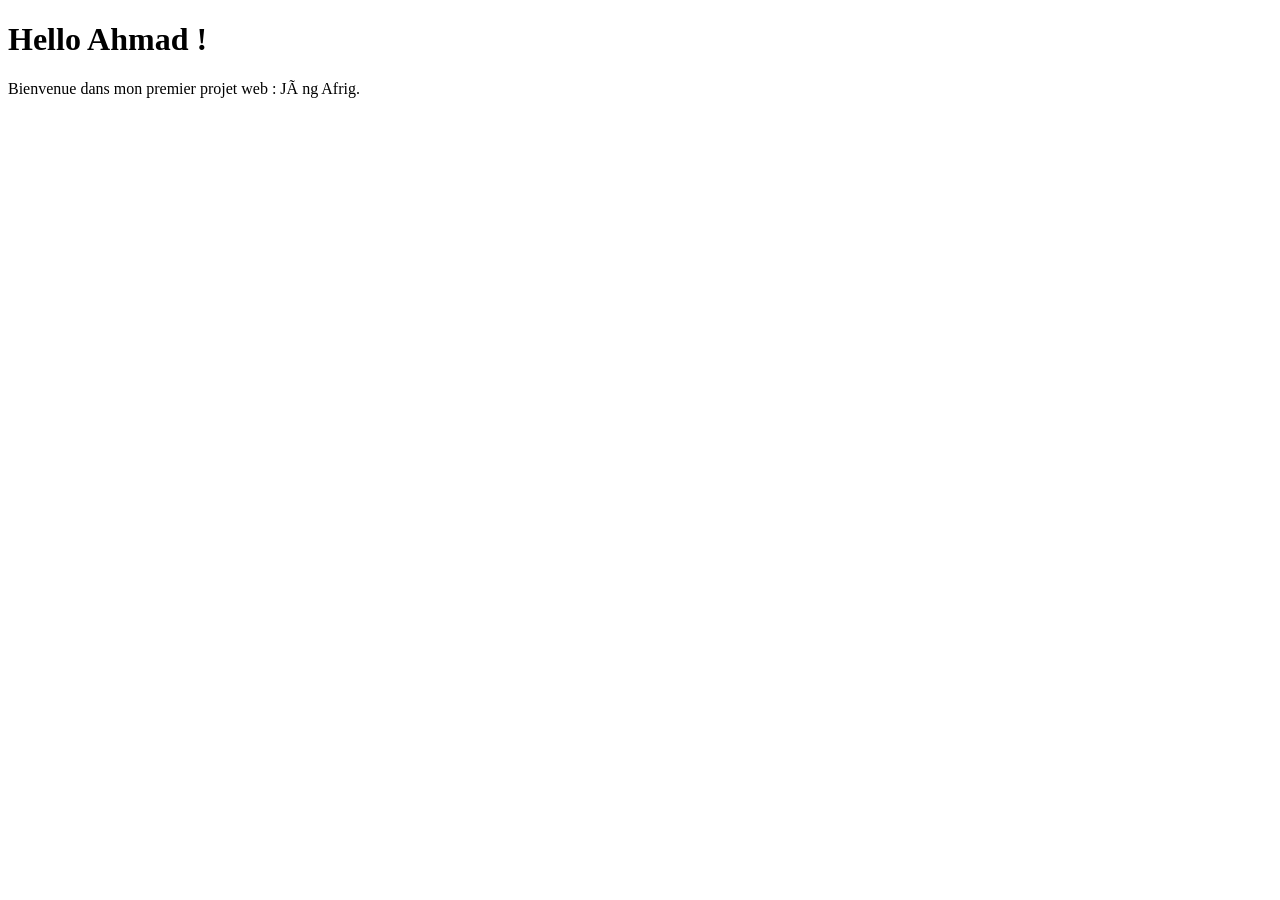
==== index.html @ e1110655 "v0 : premier setup avec hello world" ====
<!DOCTYPE html>
<html lang="fr">
<head>
<meta charset="UTF -8">
<title >Hello Ahmad</title >
</head>
<body>
<h1>Hello Ahmad !</h1>
<p>Bienvenue dans mon premier projet web : Jàng Afrig.</p>
</body>
</html>
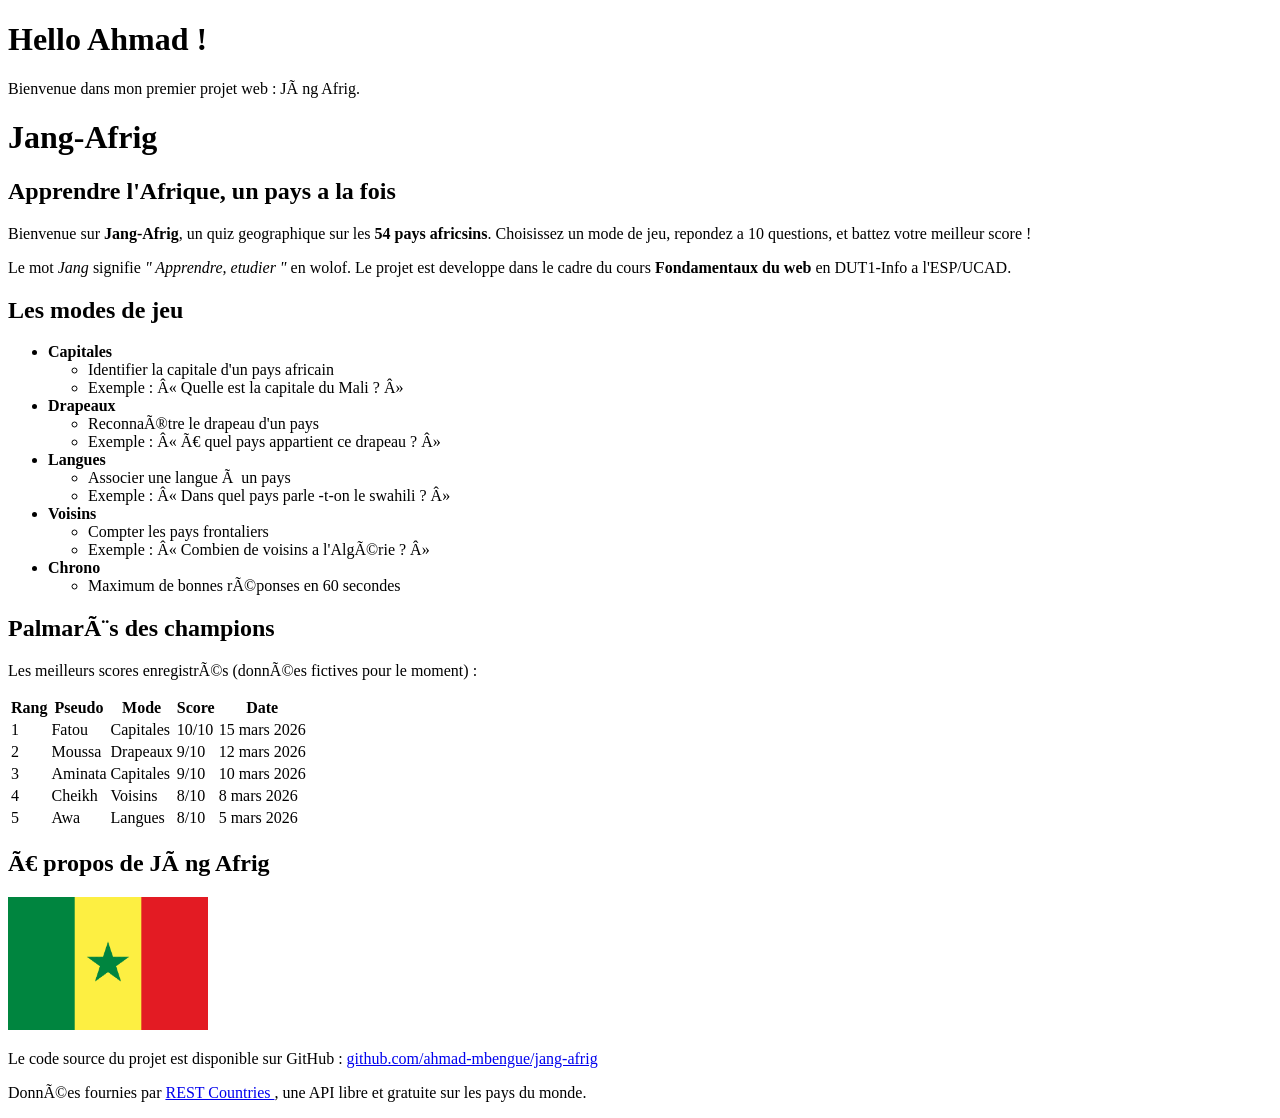
==== commit c7e7e55a: "v0.1 : page d'accueil HTML brut" ====
--- a/index.html
+++ b/index.html
@@ -7,5 +7,114 @@
 <body>
 <h1>Hello Ahmad !</h1>
 <p>Bienvenue dans mon premier projet web : Jàng Afrig.</p>
+<h1>Jang-Afrig</h1>
+<h2>Apprendre l'Afrique, un pays a la fois</h2>
+<p>
+    Bienvenue sur <strong>Jang-Afrig</strong>, un quiz geographique sur les <strong>54 pays africsins</strong>. Choisissez un mode de jeu, 
+    repondez a 10 questions, et battez votre meilleur score !
+</p>
+<p>
+    Le mot <em>Jang</em> signifie <em>"&nbsp;Apprendre, etudier&nbsp;"</em> en wolof. Le projet est developpe dans le cadre du cours <strong>Fondamentaux du web</strong> 
+    en DUT1-Info a l'ESP/UCAD.
+</p>
+<h2>Les modes de jeu </h2>
+<ul>
+<li>
+<strong >Capitales </strong >
+<ul>
+<li>Identifier la capitale d'un pays africain </li>
+<li>Exemple : « Quelle est la capitale du Mali ? »</li>
+</ul>
+</li>
+<li>
+<strong >Drapeaux </strong >
+<ul>
+<li>Reconnaître le drapeau d'un pays </li>
+<li>Exemple : « À quel pays appartient ce drapeau ? »</li>
+</ul>
+</li>
+<li>
+<strong >Langues </strong >
+<ul>
+<li>Associer une langue à un pays </li>
+<li>Exemple : « Dans quel pays parle -t-on le swahili ? »</li>
+</ul>
+</li>
+<li>
+<strong >Voisins </strong >
+<ul>
+<li>Compter les pays frontaliers </li>
+<li>Exemple : « Combien de voisins a l'Algérie ? »</li>
+</ul>
+</li>
+<li>
+<strong >Chrono </strong >
+<ul>
+<li>Maximum de bonnes réponses en 60 secondes </li>
+</ul>
+</li>
+</ul>
+<h2>Palmarès des champions </h2>
+<p>Les meilleurs scores enregistrés (données fictives pour le moment)
+:</p>
+<table >
+<tr>
+<th>Rang </th>
+<th>Pseudo </th>
+<th>Mode </th>
+<th>Score </th>
+<th>Date </th>
+</tr>
+<tr>
+<td>1</td>
+<td>Fatou </td>
+<td>Capitales </td>
+<td>10/10</td>
+<td>15 mars 2026</td>
+</tr>
+<tr>
+<td>2</td>
+<td>Moussa </td>
+<td>Drapeaux </td>
+<td>9/10</td>
+<td>12 mars 2026</td>
+</tr>
+<tr>
+<td>3</td>
+<td>Aminata </td>
+<td>Capitales </td>
+<td>9/10</td>
+<td>10 mars 2026</td>
+</tr>
+<tr>
+<td>4</td>
+<td>Cheikh </td>
+<td>Voisins </td>
+<td>8/10</td>
+<td>8 mars 2026</td>
+</tr>
+<tr>
+<td>5</td>
+<td>Awa </td>
+<td>Langues </td>
+<td>8/10</td>
+<td>5 mars 2026</td>
+</tr>
+</table >
+<h2>À propos de Jàng Afrig </h2>
+<p>
+<img src="images/drapeau.png" alt="Drapeau africain" width="200">
+</p>
+<p>
+Le code source du projet est disponible sur GitHub :
+<a href="https://github.com/votre -username/jang-afrig">
+github.com/ahmad-mbengue/jang-afrig
+</a>
+</p>
+<p>
+Données fournies par
+<a href="https://restcountries.com">REST Countries </a>,
+une API libre et gratuite sur les pays du monde.
+</p>
 </body>
 </html>
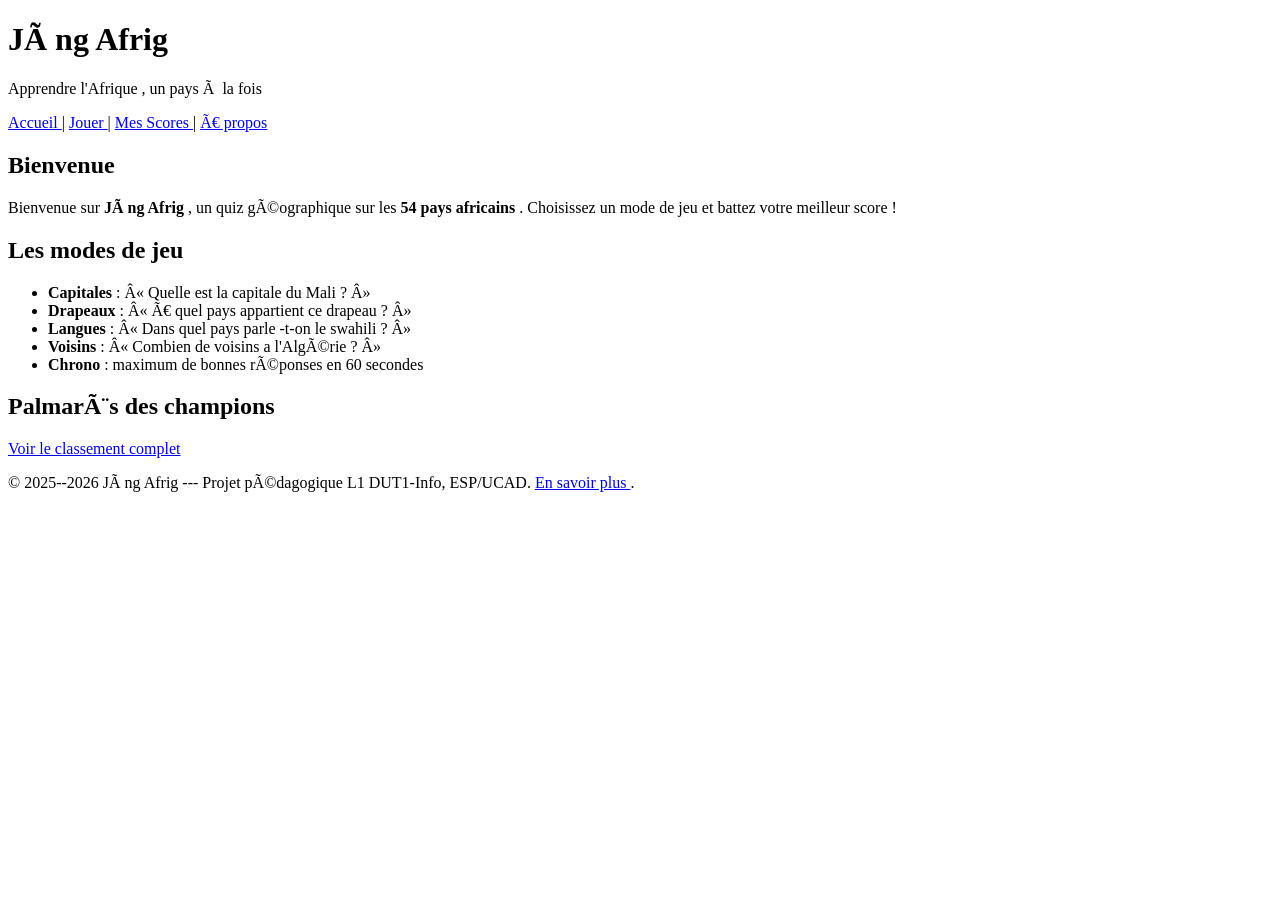
==== commit 71336099: "v0.2 : quiz" ====
--- a/index.html
+++ b/index.html
@@ -5,116 +5,54 @@
 <title >Hello Ahmad</title >
 </head>
 <body>
-<h1>Hello Ahmad !</h1>
-<p>Bienvenue dans mon premier projet web : Jàng Afrig.</p>
-<h1>Jang-Afrig</h1>
-<h2>Apprendre l'Afrique, un pays a la fois</h2>
+<header >
+<h1>Jàng Afrig </h1>
+<p>Apprendre l'Afrique , un pays à la fois </p>
+</header >
+<nav>
+<a href="index.html">Accueil </a> |
+<a href="quiz.html">Jouer </a> |
+<a href="scores.html">Mes Scores </a> |
+<a href="apropos.html">À propos </a>
+</nav>
+<main>
+<section >
+<h2>Bienvenue </h2>
 <p>
-    Bienvenue sur <strong>Jang-Afrig</strong>, un quiz geographique sur les <strong>54 pays africsins</strong>. Choisissez un mode de jeu, 
-    repondez a 10 questions, et battez votre meilleur score !
+Bienvenue sur <strong >Jàng Afrig </strong >, un quiz
+géographique sur les
+<strong >54 pays africains </strong >. Choisissez un mode de
+jeu et battez
+votre meilleur score !
 </p>
-<p>
-    Le mot <em>Jang</em> signifie <em>"&nbsp;Apprendre, etudier&nbsp;"</em> en wolof. Le projet est developpe dans le cadre du cours <strong>Fondamentaux du web</strong> 
-    en DUT1-Info a l'ESP/UCAD.
-</p>
+</section >
+<section >
 <h2>Les modes de jeu </h2>
 <ul>
-<li>
-<strong >Capitales </strong >
-<ul>
-<li>Identifier la capitale d'un pays africain </li>
-<li>Exemple : « Quelle est la capitale du Mali ? »</li>
+<li><strong >Capitales </strong > : « Quelle est la capitale
+du Mali ? »</li>
+<li><strong >Drapeaux </strong > : « À quel pays appartient
+ce drapeau ? »</li>
+<li><strong >Langues </strong > : « Dans quel pays
+parle -t-on le swahili ? »</li>
+<li><strong >Voisins </strong > : « Combien de voisins a
+l'Algérie ? »</li>
+<li><strong >Chrono </strong > : maximum de bonnes réponses
+en 60 secondes </li>
 </ul>
-</li>
-<li>
-<strong >Drapeaux </strong >
-<ul>
-<li>Reconnaître le drapeau d'un pays </li>
-<li>Exemple : « À quel pays appartient ce drapeau ? »</li>
-</ul>
-</li>
-<li>
-<strong >Langues </strong >
-<ul>
-<li>Associer une langue à un pays </li>
-<li>Exemple : « Dans quel pays parle -t-on le swahili ? »</li>
-</ul>
-</li>
-<li>
-<strong >Voisins </strong >
-<ul>
-<li>Compter les pays frontaliers </li>
-<li>Exemple : « Combien de voisins a l'Algérie ? »</li>
-</ul>
-</li>
-<li>
-<strong >Chrono </strong >
-<ul>
-<li>Maximum de bonnes réponses en 60 secondes </li>
-</ul>
-</li>
-</ul>
+</section >
+<section >
 <h2>Palmarès des champions </h2>
-<p>Les meilleurs scores enregistrés (données fictives pour le moment)
-:</p>
-<table >
-<tr>
-<th>Rang </th>
-<th>Pseudo </th>
-<th>Mode </th>
-<th>Score </th>
-<th>Date </th>
-</tr>
-<tr>
-<td>1</td>
-<td>Fatou </td>
-<td>Capitales </td>
-<td>10/10</td>
-<td>15 mars 2026</td>
-</tr>
-<tr>
-<td>2</td>
-<td>Moussa </td>
-<td>Drapeaux </td>
-<td>9/10</td>
-<td>12 mars 2026</td>
-</tr>
-<tr>
-<td>3</td>
-<td>Aminata </td>
-<td>Capitales </td>
-<td>9/10</td>
-<td>10 mars 2026</td>
-</tr>
-<tr>
-<td>4</td>
-<td>Cheikh </td>
-<td>Voisins </td>
-<td>8/10</td>
-<td>8 mars 2026</td>
-</tr>
-<tr>
-<td>5</td>
-<td>Awa </td>
-<td>Langues </td>
-<td>8/10</td>
-<td>5 mars 2026</td>
-</tr>
-</table >
-<h2>À propos de Jàng Afrig </h2>
+<p><a href="scores.html">Voir le classement complet </a></p>
+</section >
+</main>
+<footer >
 <p>
-<img src="images/drapeau.png" alt="Drapeau africain" width="200">
+&copy; 2025--2026 Jàng Afrig --- Projet pédagogique L1
+DUT1-Info, ESP/UCAD.
+<a href="apropos.html">En savoir plus </a>.
 </p>
-<p>
-Le code source du projet est disponible sur GitHub :
-<a href="https://github.com/votre -username/jang-afrig">
-github.com/ahmad-mbengue/jang-afrig
-</a>
-</p>
-<p>
-Données fournies par
-<a href="https://restcountries.com">REST Countries </a>,
-une API libre et gratuite sur les pays du monde.
-</p>
+</footer >
+</body>
 </body>
 </html>
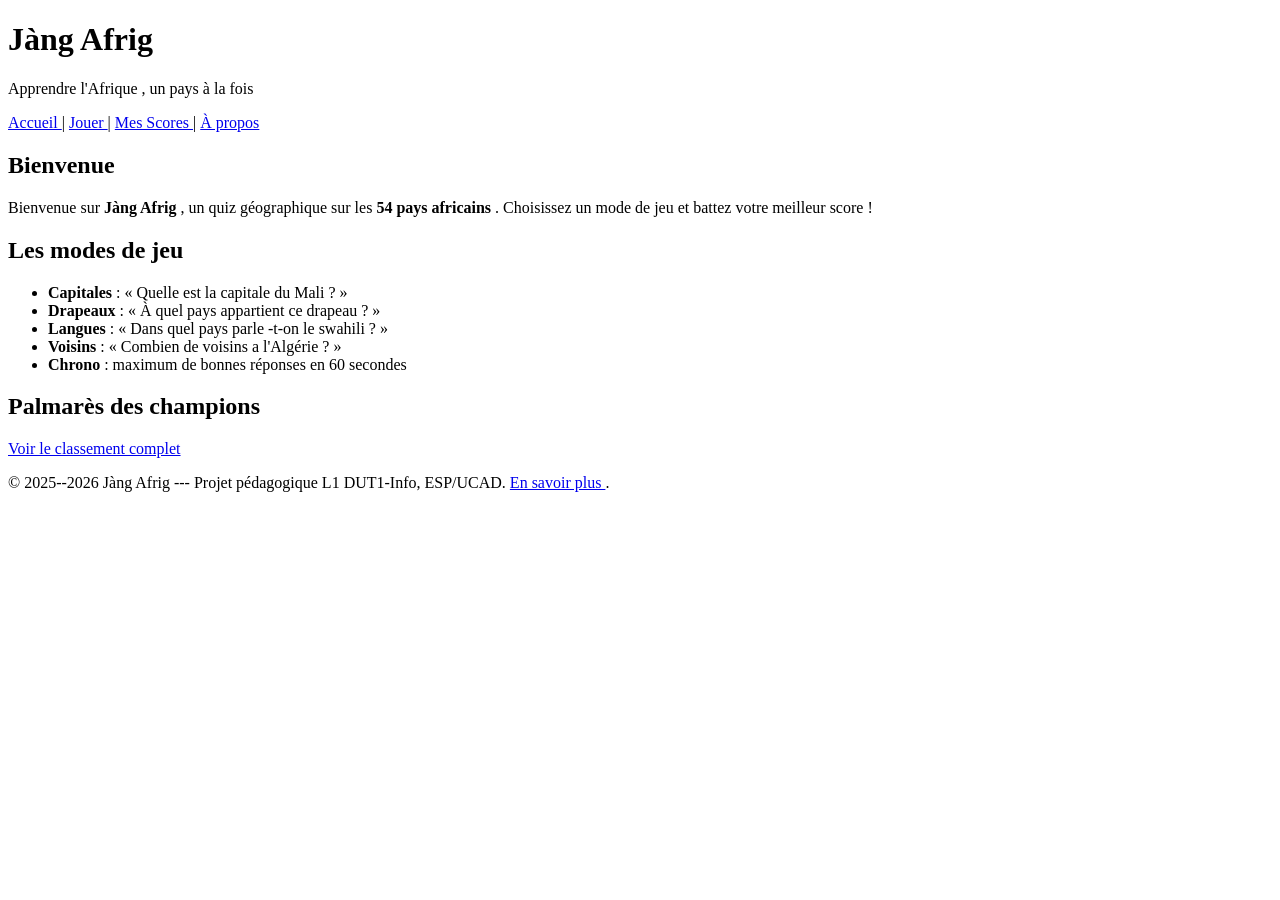
==== commit 8124dbeb: "v0.1 : page d'accueil HTML brut" ====
--- a/index.html
+++ b/index.html
@@ -1,7 +1,7 @@
 <!DOCTYPE html>
 <html lang="fr">
 <head>
-<meta charset="UTF -8">
+<meta charset="UTF-8">
 <title >Hello Ahmad</title >
 </head>
 <body>
@@ -54,5 +54,4 @@
 </p>
 </footer >
 </body>
-</body>
 </html>
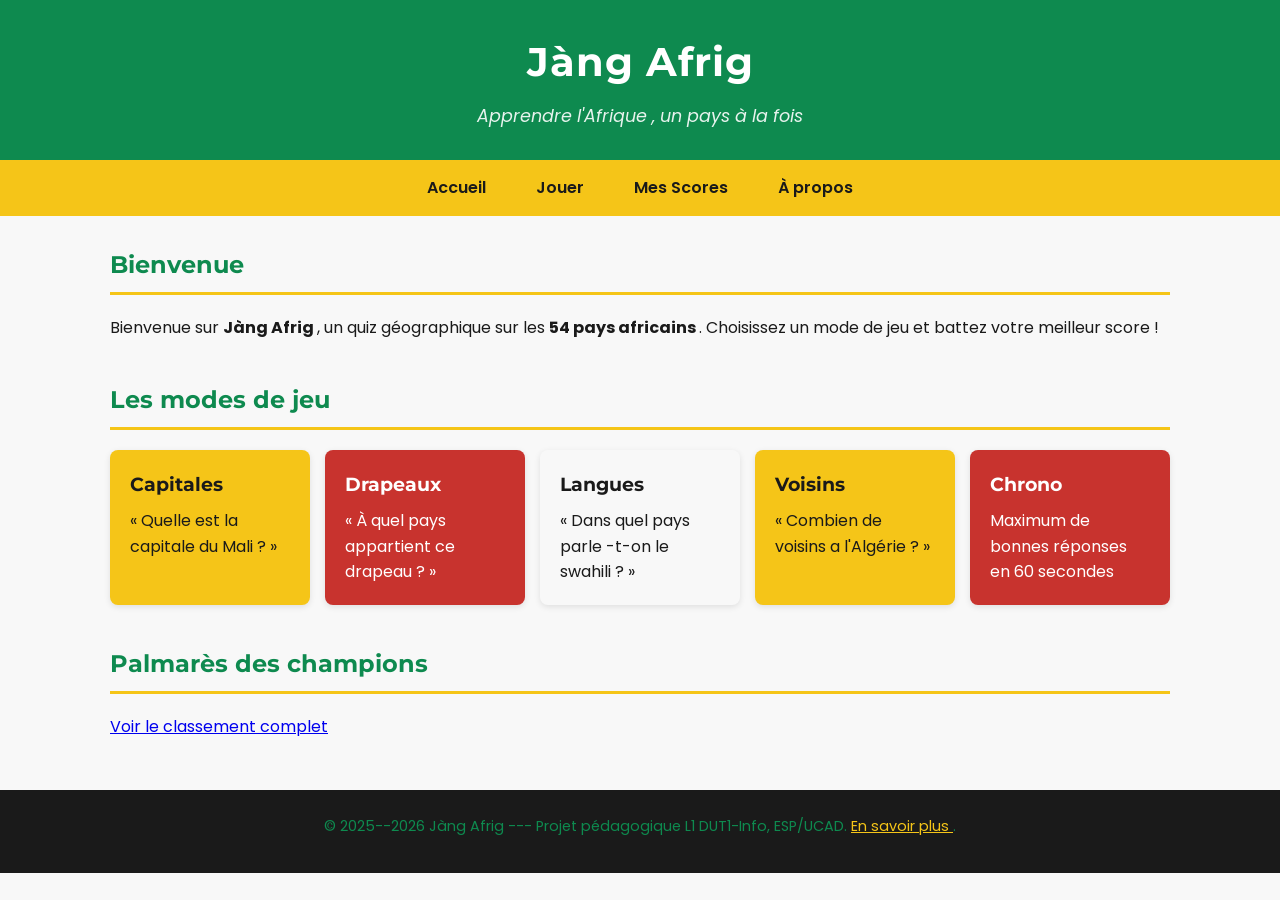
==== commit cf9e5e34: "v0.3 : CSS panafricain + Google fonts" ====
--- a/index.html
+++ b/index.html
@@ -3,6 +3,10 @@
 <head>
 <meta charset="UTF-8">
 <title >Hello Ahmad</title >
+<link rel="preconnect" href="https://fonts.googleapis.com">
+<link rel="preconnect" href="https:/fonts.gstatic.com" crossorigin>
+<link rel="stylesheet" href="https://fonts.googleapis.com/css2?family=Poppins:wght@400;600&family=Montserrat">
+<link rel="stylesheet" href="style.css">
 </head>
 <body>
 <header >
@@ -10,9 +14,9 @@
 <p>Apprendre l'Afrique , un pays à la fois </p>
 </header >
 <nav>
-<a href="index.html">Accueil </a> |
-<a href="quiz.html">Jouer </a> |
-<a href="scores.html">Mes Scores </a> |
+<a href="index.html">Accueil </a> 
+<a href="quiz.html">Jouer </a> 
+<a href="scores.html">Mes Scores </a> 
 <a href="apropos.html">À propos </a>
 </nav>
 <main>
@@ -26,20 +30,30 @@
 votre meilleur score !
 </p>
 </section >
-<section >
-<h2>Les modes de jeu </h2>
-<ul>
-<li><strong >Capitales </strong > : « Quelle est la capitale
-du Mali ? »</li>
-<li><strong >Drapeaux </strong > : « À quel pays appartient
-ce drapeau ? »</li>
-<li><strong >Langues </strong > : « Dans quel pays
-parle -t-on le swahili ? »</li>
-<li><strong >Voisins </strong > : « Combien de voisins a
-l'Algérie ? »</li>
-<li><strong >Chrono </strong > : maximum de bonnes réponses
-en 60 secondes </li>
-</ul>
+<section > 
+<h2>Les modes de jeu </h2> 
+<div class="modes-grille"> 
+<div class="carte-mode carte-jaune"> 
+<h3>Capitales </h3> 
+<p>« Quelle est la capitale du Mali ? »</p> 
+</div> 
+<div class="carte-mode carte-rouge"> 
+<h3>Drapeaux </h3> 
+<p>« À quel pays appartient ce drapeau ? »</p> 
+</div> 
+<div class="carte-mode carte-vert"> 
+<h3>Langues </h3> 
+<p>« Dans quel pays parle -t-on le swahili ? »</p> 
+</div> 
+<div class="carte-mode carte-jaune"> 
+<h3>Voisins </h3> 
+<p>« Combien de voisins a l'Algérie ? »</p> 
+</div> 
+<div class="carte-mode carte-rouge"> 
+<h3>Chrono </h3> 
+<p>Maximum de bonnes réponses en 60 secondes </p> 
+</div> 
+</div> 
 </section >
 <section >
 <h2>Palmarès des champions </h2>
--- a/style.css
+++ b/style.css
@@ -0,0 +1,167 @@
+*{
+    box-sizing: border-box;
+    margin: 0;
+    padding: 0;
+}
+body{
+    font-family: 'Poppins', sans-serif;
+    line-height: 1.6;
+    color: var(--noir);
+    background-color: var(--blanc-casse);
+}
+:root{
+    --vert : #0e8a4f;
+    --jaune : #f5c518;
+    --rouge : #c8332e;
+    --noir : #1a1a1a;
+    --blanc-casse : #F8F8F8;
+}
+h1, h2, h3{
+    font-family: 'Montserrat', sans-serif;
+    font-weight: 700;
+}
+header{
+    background-color: var(--vert);
+    color: white;
+    padding: 30px 20px;
+    text-align: center;
+}
+header h1{
+    font-size: 2.5rem;
+    margin-bottom: 8px;
+    letter-spacing: 1px;
+}
+header p{
+    font-size: 1.1rem;
+    opacity: 0.9;
+    font-style: italic;
+}
+nav{
+    background-color: var(--jaune);
+    padding: 0;
+    display: flex;
+    justify-content: center;
+    flex-wrap: wrap;
+}
+nav a{
+    color: var(--noir);
+    text-decoration: none;
+    font-weight: 600;
+    padding: 15px 25px;
+    transition: background-color 0.2s;
+}
+nav a:hover{
+    background-color: var(--vert);
+    color: white;
+}
+main { 
+max-width: 1100px; 
+margin: 30px auto; 
+padding: 0 20px; 
+} 
+main section { 
+margin-bottom: 40px; 
+} 
+main h2 { 
+color: var(--vert); 
+border-bottom: 3px solid var(--jaune); 
+padding-bottom: 8px; 
+margin-bottom: 20px; 
+} 
+.modes-grille { 
+display: flex; 
+flex-wrap: wrap; 
+gap: 15px; 
+} 
+.carte-mode { 
+flex: 1 1 200px; 
+padding: 20px; 
+border-radius: 8px; 
+color: var(--noir); 
+box-shadow: 0 2px 6px rgba(0, 0, 0, 0.1); 
+} 
+.carte-mode h3 { 
+margin-bottom: 8px; 
+} 
+.carte-jaune { background-color: var(--jaune); } 
+.carte-rouge { background-color: var(--rouge); color: white; } .carte -vert { background-color: var(--vert); color: white; } 
+.btn{
+    display: inline -block; 
+padding: 12px 28px; 
+font-size: 1rem; 
+font-weight: 600; 
+border: none; 
+border-radius: 6px; 
+cursor: pointer; 
+text-decoration: none; 
+transition: background-color 0.2s, transform 0.1s; 
+
+}
+.btn-primary{
+    background-color: var(--vert);
+    color: white;
+}
+btn-primary { 
+background-color: var(--vert); 
+color: white; 
+} 
+.btn-primary:hover { 
+background-color: #0a6e3f; /* vert plus foncé */ 
+} 
+.btn-primary:active { 
+transform: scale(0.97); 
+} 
+.btn-secondary { 
+background-color: var(--blanc-casse); 
+color: var(--noir); 
+border: 2px solid var(--noir); 
+} 
+.btn-secondary:hover { 
+background-color: var(--noir); 
+color: white; 
+}
+table { 
+width: 100%; 
+border-collapse: collapse; 
+margin-top: 15px; 
+box-shadow: 0 2px 6px rgba(0, 0, 0, 0.05); 
+} 
+th { 
+background-color: var(--vert); 
+color: white; 
+padding: 12px; 
+text-align: left; 
+} 
+td { 
+padding: 10px 12px; 
+border-bottom: 1px solid #e0e0e0; 
+} 
+tr:nth-child(even) td { 
+background-color: rgba(245, 197, 24, 0.08); 
+} 
+tr:hover td { 
+background-color: rgba(14, 138, 79, 0.1); 
+}
+footer { 
+background-color: var(--noir); 
+color: var(--blanc -casse); 
+padding: 25px 20px; 
+text-align: center; 
+margin-top: 50px; 
+font-size: 0.9rem; 
+} 
+footer p { 
+margin-bottom: 10px; 
+color: var(--vert);
+}
+footer a {
+color: var(--jaune); 
+text-decoration: underline; 
+} 
+footer a:hover { 
+color: white; 
+} 
+
+
+
+
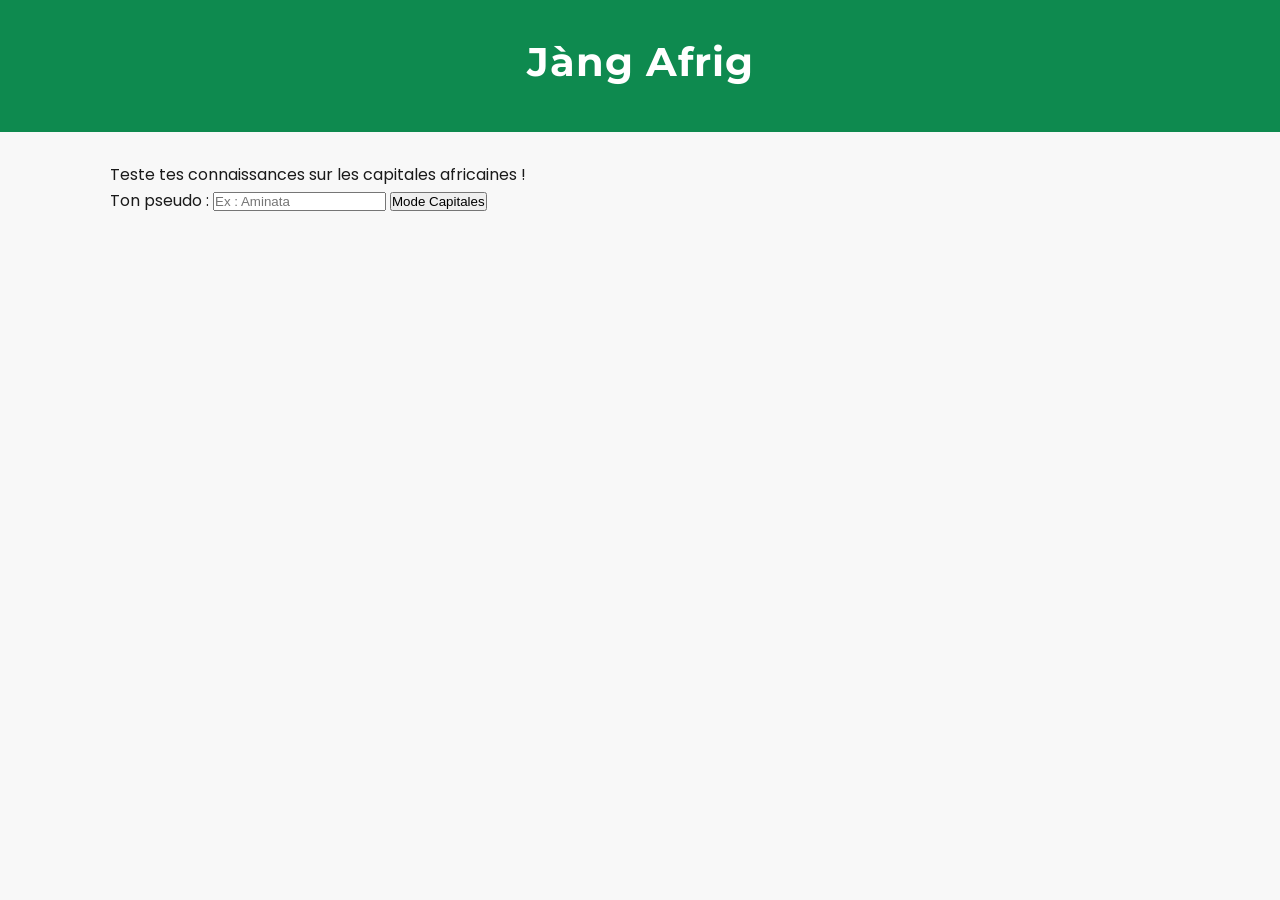
==== commit f2934d98: "Lab 7 : Premier Quiz Fonctionnel (DOM + evenements)" ====
--- a/index.html
+++ b/index.html
@@ -4,68 +4,39 @@
 <meta charset="UTF-8">
 <title >Hello Ahmad</title >
 <link rel="preconnect" href="https://fonts.googleapis.com">
-<link rel="preconnect" href="https:/fonts.gstatic.com" crossorigin>
+<link rel="preconnect" href="https://fonts.gstatic.com" crossorigin>
 <link rel="stylesheet" href="https://fonts.googleapis.com/css2?family=Poppins:wght@400;600&family=Montserrat">
 <link rel="stylesheet" href="style.css">
+<script src="data.js" defer></script>
+<script src="script.js" defer></script>
 </head>
 <body>
-<header >
-<h1>Jàng Afrig </h1>
-<p>Apprendre l'Afrique , un pays à la fois </p>
-</header >
-<nav>
-<a href="index.html">Accueil </a> 
-<a href="quiz.html">Jouer </a> 
-<a href="scores.html">Mes Scores </a> 
-<a href="apropos.html">À propos </a>
-</nav>
+<header><h1>Jàng Afrig</h1></header>
 <main>
-<section >
-<h2>Bienvenue </h2>
-<p>
-Bienvenue sur <strong >Jàng Afrig </strong >, un quiz
-géographique sur les
-<strong >54 pays africains </strong >. Choisissez un mode de
-jeu et battez
-votre meilleur score !
-</p>
-</section >
-<section > 
-<h2>Les modes de jeu </h2> 
-<div class="modes-grille"> 
-<div class="carte-mode carte-jaune"> 
-<h3>Capitales </h3> 
-<p>« Quelle est la capitale du Mali ? »</p> 
-</div> 
-<div class="carte-mode carte-rouge"> 
-<h3>Drapeaux </h3> 
-<p>« À quel pays appartient ce drapeau ? »</p> 
-</div> 
-<div class="carte-mode carte-vert"> 
-<h3>Langues </h3> 
-<p>« Dans quel pays parle -t-on le swahili ? »</p> 
-</div> 
-<div class="carte-mode carte-jaune"> 
-<h3>Voisins </h3> 
-<p>« Combien de voisins a l'Algérie ? »</p> 
-</div> 
-<div class="carte-mode carte-rouge"> 
-<h3>Chrono </h3> 
-<p>Maximum de bonnes réponses en 60 secondes </p> 
-</div> 
-</div> 
-</section >
-<section >
-<h2>Palmarès des champions </h2>
-<p><a href="scores.html">Voir le classement complet </a></p>
-</section >
+<!-- ÉCRAN 1 : ACCUEIL -->
+<section id="accueil">
+<p>Teste tes connaissances sur les capitales africaines !</p>
+<label for="pseudo">Ton pseudo :</label>
+<input type="text" id="pseudo" placeholder="Ex : Aminata">
+<button id="btn-commencer">Mode Capitales</button>
+</section>
+<!-- ÉCRAN 2 : QUIZ -->
+<section id="quiz" class="cachee">
+<p id="progression">Question 1 / 10</p>
+<h2 id="enonce">Énoncé de la question</h2>
+<div id="reponses">
+<button class="reponse">Réponse A</button>
+<button class="reponse">Réponse B</button>
+<button class="reponse">Réponse C</button>
+<button class="reponse">Réponse D</button>
+</div>
+</section>
+<!-- ÉCRAN 3 : RÉSULTAT -->
+<section id="resultat" class="cachee">
+<h2>Quiz terminé !</h2>
+<p id="score-final">Ton score</p>
+<button id="btn-rejouer">Rejouer</button>
+</section>
 </main>
-<footer >
-<p>
-&copy; 2025--2026 Jàng Afrig --- Projet pédagogique L1
-DUT1-Info, ESP/UCAD.
-<a href="apropos.html">En savoir plus </a>.
-</p>
-</footer >
 </body>
 </html>
--- a/style.css
+++ b/style.css
@@ -161,6 +161,7 @@
 footer a:hover { 
 color: white; 
 } 
+.cachee { display: none; }
 
 
 
